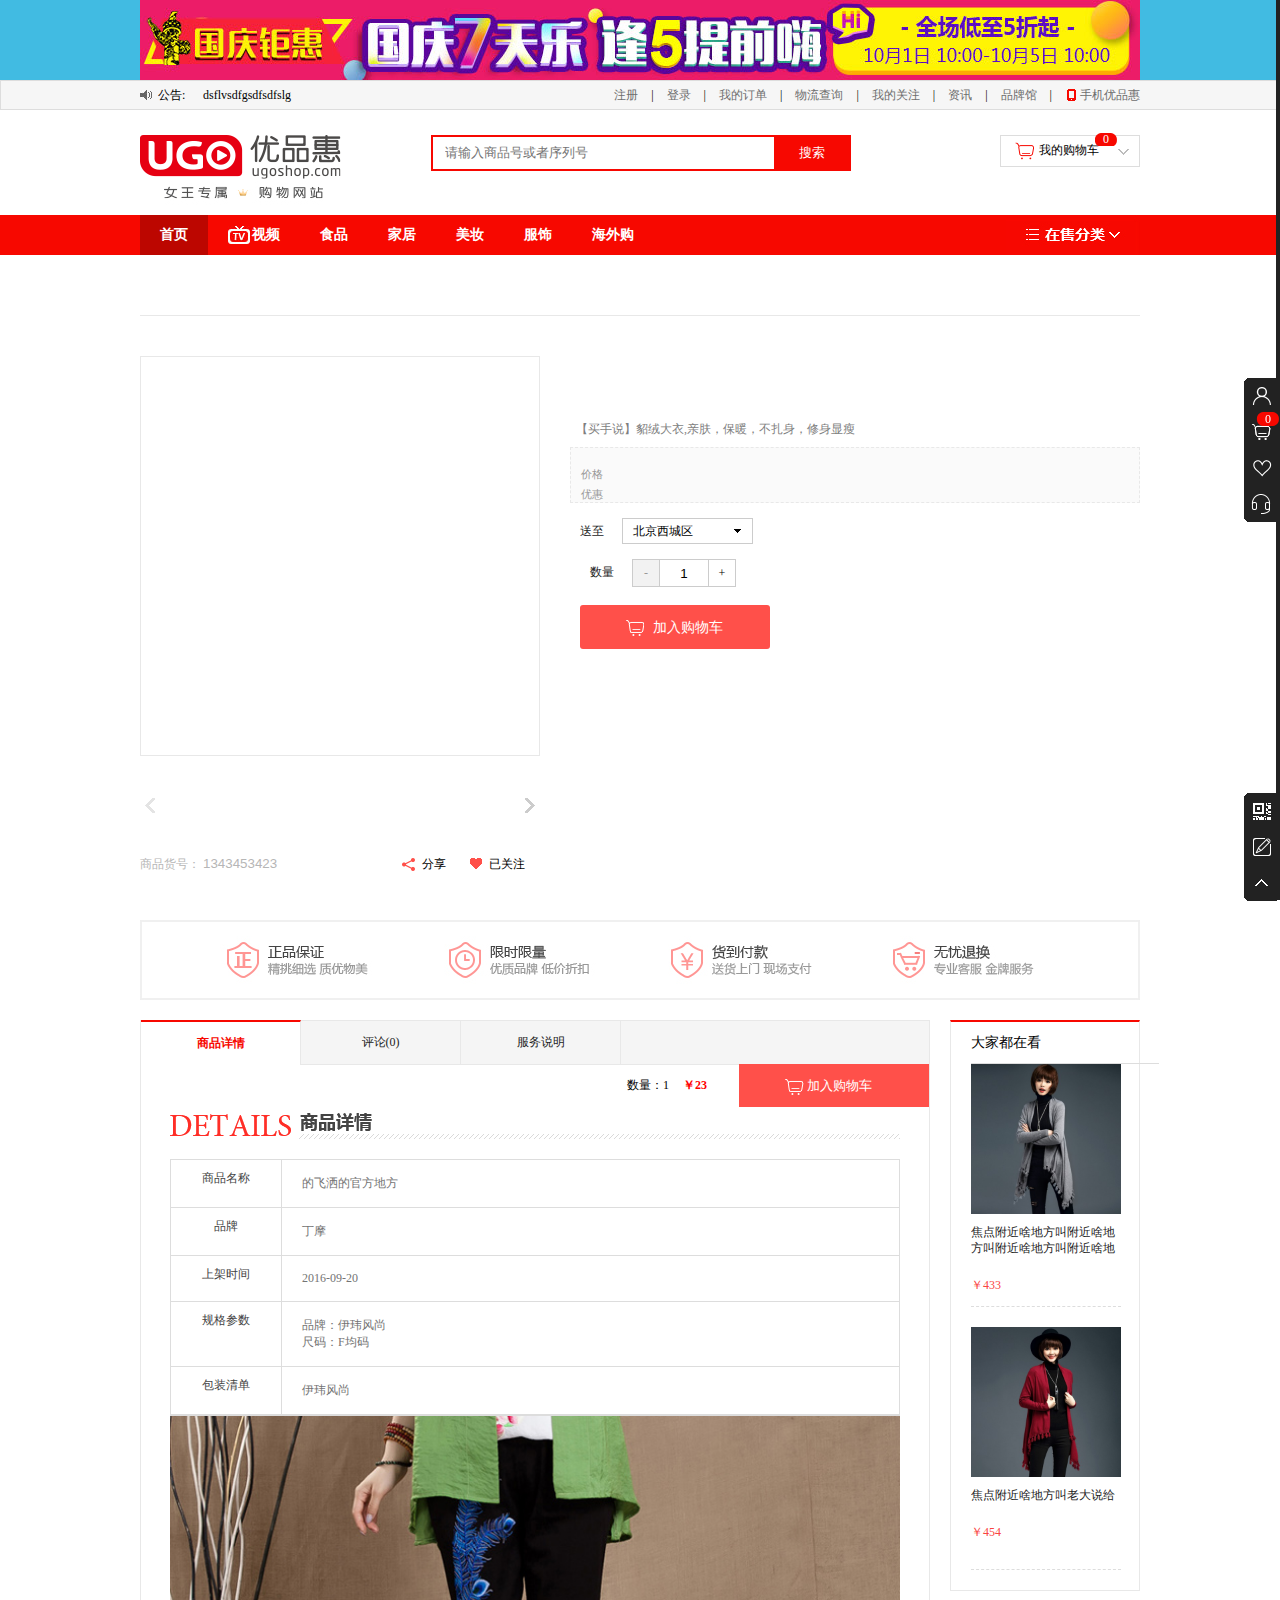
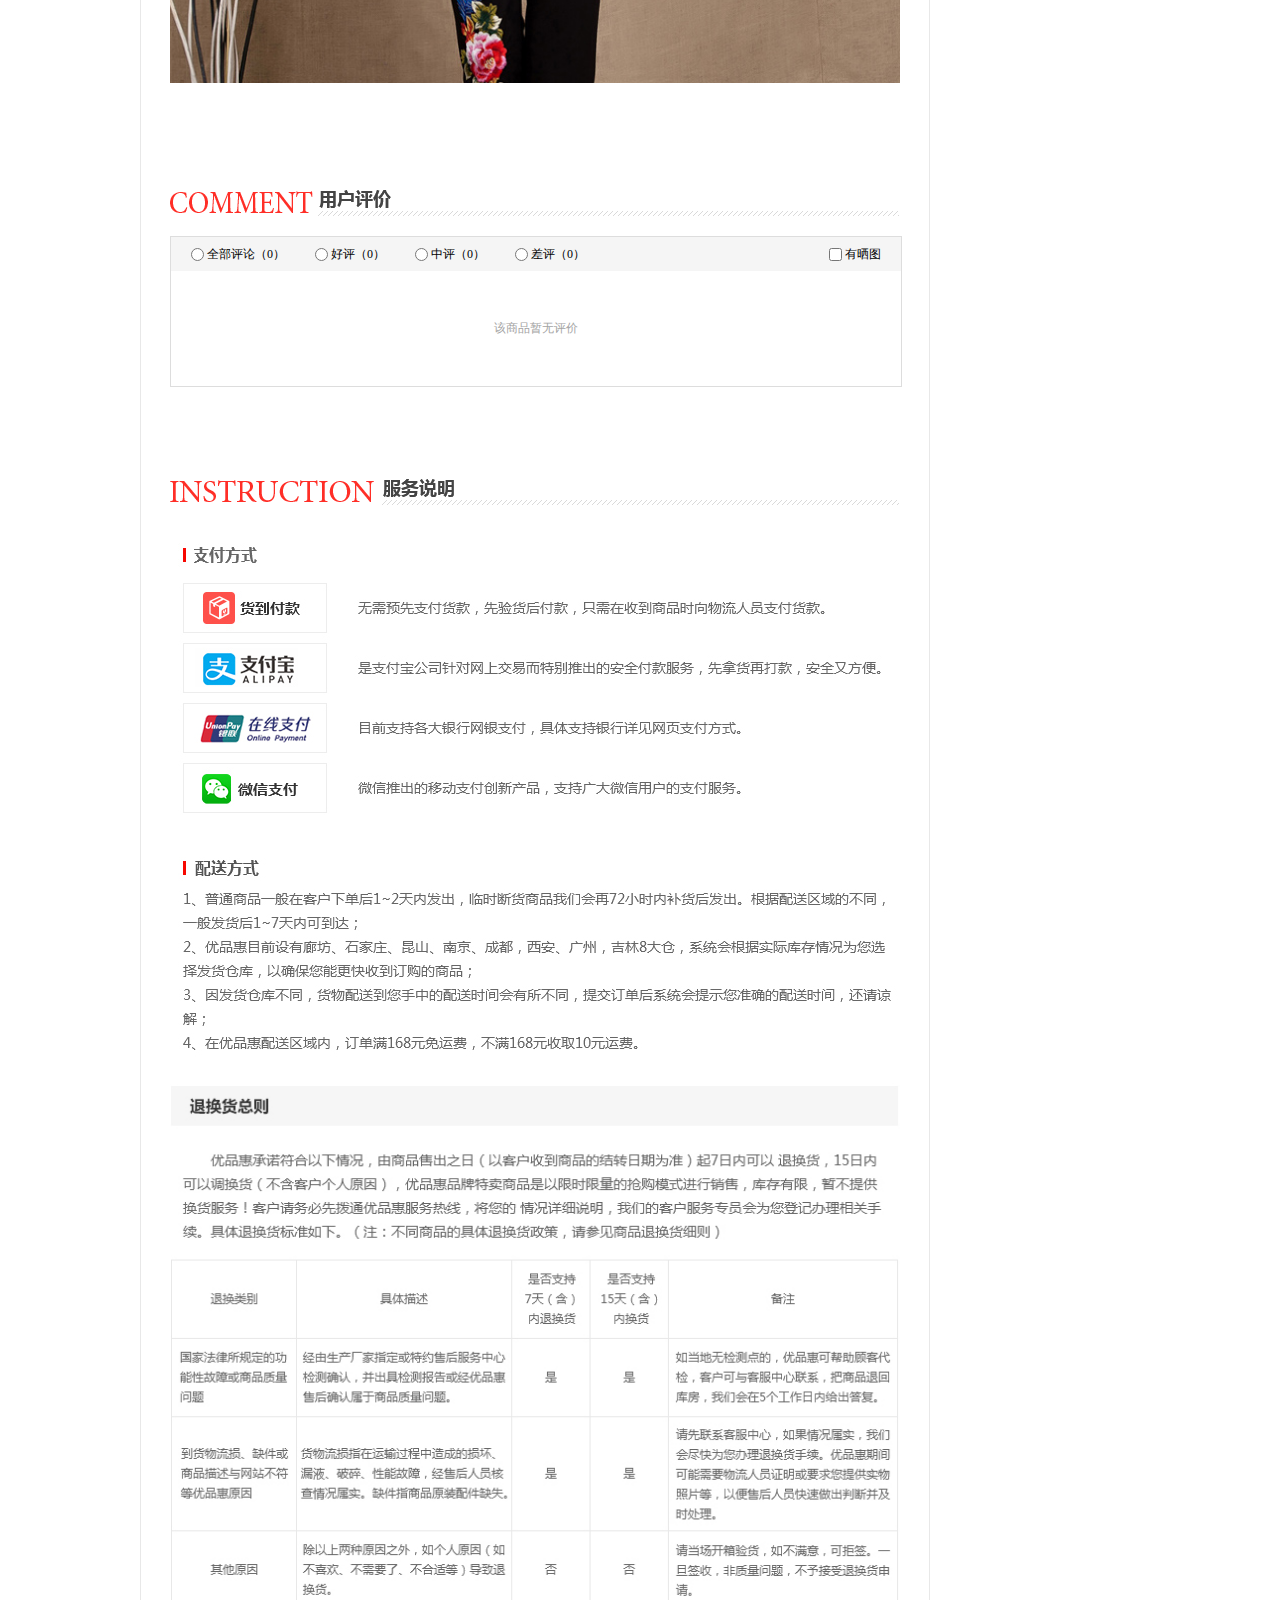
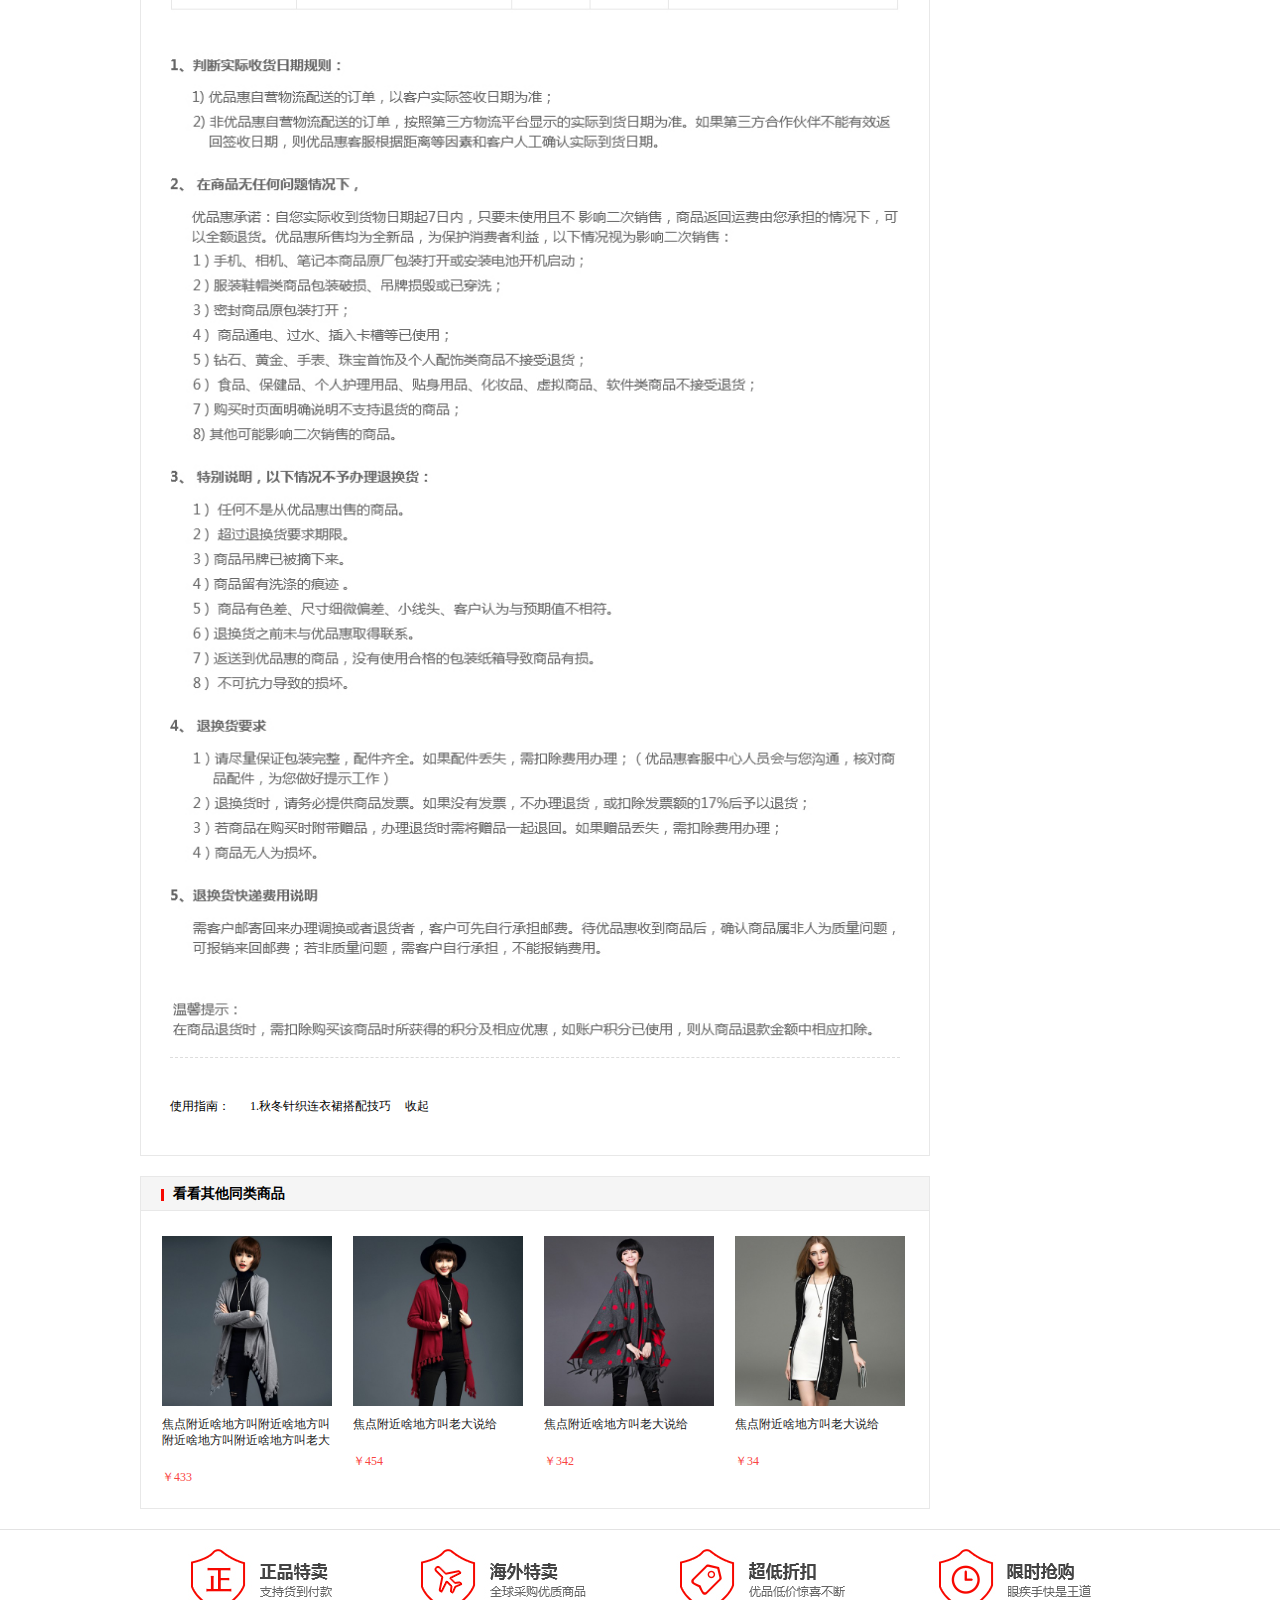
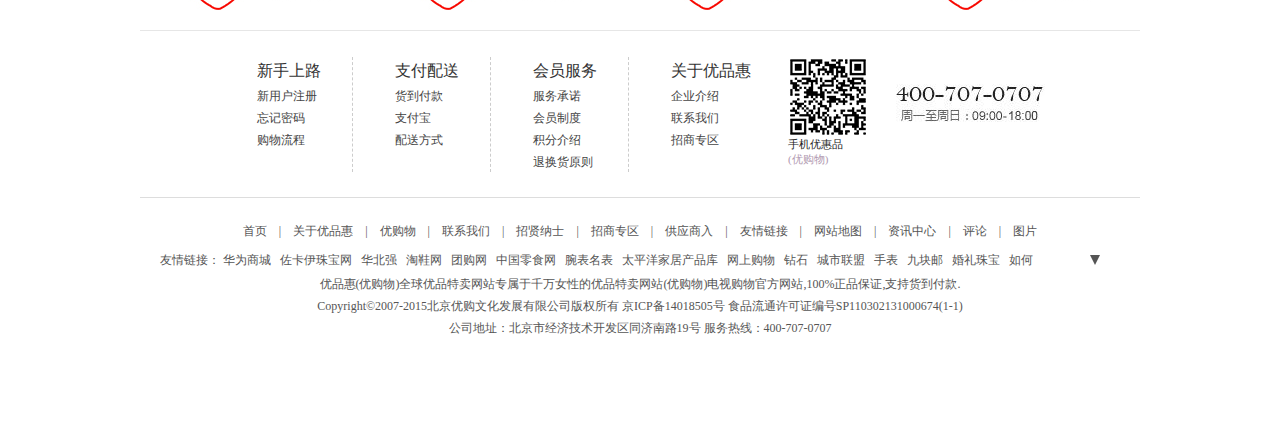
==== myProject/html/goodDetail-2.html @ 3d088c49 "add the file myproject" ====
<!DOCTYPE html>
<html lang="en">
<head>
	<meta charset="UTF-8">
	<title>goodDetail2</title>
	<link rel="stylesheet" href="../css/common/style-reset.css">
	<link rel="stylesheet" href="../css/common/common.css">
	<link rel="stylesheet" href="../css/goodDetail.css">
	<link rel="stylesheet" href="../css/common/side-bar.css">
</head>
<body>
	<!-- side-bar -->
	<div id="side-bar-out"></div>
	<div id="side-bar"></div>
	<!-- banner -->
	<div class="banner-out">
		<div class="banner wid-mar"><a href=""><img src="../img/common/banner.jpg" alt=""></a></div>
	</div>
	<!-- top-nav -->
	<div id="top-nav-out">
		<div id="top-nav" class="wid-mar">
			
		</div>
	</div>

	<!-- search -->
	<div id="search" class="wid-mar">
		
	</div>

	<!-- main-nav-out -->
	<div id="main-nav-out">
		<div id="main-nav" class="wid-mar">

		</div>
	</div>
	<!-- content -->
	<div class="wid-mar">
		<div class="bread-nav"></div>
		<!-- 商品展览和商品参数区 -->
		<div class="sh-good-key clear">
			<div class="sh-good-gallery fl" id="magnifier">
				<div class="big-img-box">
					<!-- <img src="../img/goodDetail/main-product.jpg" alt=""> -->
				</div>
				<div class="middle-img-box">
					<div class="mask"></div>
				<!-- 	<img src="../img/goodDetail/similar1.jpg" alt=""> -->
					<i><a href=""></a></i>
				</div>
				<div class="small-img-box">
					<a class="prev" href="##"></a>
					<a class="next" href="##"></a>
					<div class="ul-box">
						<ul class="clear">
							<!-- <li class="active">
								<img src="../img/goodDetail/similar1.jpg" alt="">
							</li>
							<li>
								<img src="../img/goodDetail/main-product.jpg" alt="">
							</li>
							<li>
								<img src="../img/goodDetail/main-product.jpg" alt="">
							</li>
							<li>
								<img src="../img/goodDetail/main-product.jpg" alt="">
							</li>
							<li>
								<img src="../img/goodDetail/similar3.jpg" alt="">
							</li>
							<li>
								<img src="../img/goodDetail/similar2.jpg" alt="">
							</li>
							<li>
								<img src="../img/goodDetail/similar1.jpg" alt="">
							</li> -->
					
						</ul>
					</div>
				</div>
				<div class="sh-good-share">
					<div class="fl">
					商品货号：
						<input type="text" id="product-code" value="1343453423">
					</div>
					<div class="fr">
						<a href="##" class="a-share">分享<i class="share"></i></a>
						<a href="##" class="a-attention" >已关注<i class="attention"></i></a>
					</div>
				</div>
			</div>
			<div class="sh-good-param fr">
				<form action="#">
					<div class="brand">
						<!-- <span>丁摩</span> -->
					</div>
					<h1 class="title"><!-- 丁摩豹绒宽松休闲外套2211大红 --></h1>
					<div class="description">【买手说】貂绒大衣,亲肤，保暖，不扎身，修身显瘦</div>
					<div class="price-box">
						<ul>
							<li class="li-pri">
								<span class="label">价格</span>
								<!-- <span class="price">
									<i>￥</i>1150
								</span> -->
							</li>
							<li>
								<span class="label">优惠</span>
								<div class="previlege-con">
									<!-- <p>
										<span class="tag">包邮</span>
										<span class="tag-con">订单金额满168元包邮</span>
									</p> -->
								</div>
							</li>
						</ul>
					</div>
					<div class="choice-buy">
						<dl class="clear">
							<dt class="fl">送至</dt>
							<dd class="area fl">
								<div class="area-select fl">
									<span class="text">北京西城区</span>
									<i></i>
								</div>
								<div class="area-con"></div>
								<div class="sfyh fl">
									<!-- <strong>无货</strong>
									，此商品暂时售完 -->
								</div>
							</dd>
						</dl>
						<!-- <dl class="clear"> -->
							<!-- <dt class="fl">颜色</dt>
							<dd class="color fl"> -->
								<!-- <a href="##" class="ck"><img src="" alt=""><i class="ck"></i></a>
								<a href="##"><img src="" alt=""><i></i></a>
								<a href="##"><img src="" alt=""><i></i></a> -->
						<!-- 	</dd>
						</dl> -->
						<!-- <dl class=" clear dl-size">
							<dt class="fl">尺码</dt>
							<dd class="size fl">
								<div class="size-wrap"> -->
									<!-- <span class="ck"><i class="ck"></i>M</span>
									<span><i></i>L</span> -->
					<!-- 				<a class="size-ck" href="##"><i></i>尺码表</a> 
								</div>
								<div class="box">
									<i class="error"></i>
									请选择尺码
								</div>
							</dd>
						</dl> -->
						<dl class="clear dl-num">
							<dt class="fl">数量</dt>
							<dd class="num fl">
								<a href="##" id="less-btn" class="limited">-</a>
								<input type="text" id="good-num-input" value="1">
								<a href="##" id="add-btn">+</a>
							</dd>
						</dl>
					</div>
					<div class="add-cart">
						<button id="btn" class="btn-to-cart">
							<i></i>
							加入购物车
						</button>
					</div>
				</form>
			</div>
		</div>
		<!-- sh-good-declaration -->
		<div class="sh-good-declaration">
			<img src="../img/common/declaration.jpg" alt="">
		</div>
		<!-- 商品详情good-detail -->
		<div class="sh-good-detail clear">
			<div class="group fl">
				<div class="group-top">
					<div class="good-detail-nav">
						<div class="tab-select fl">
							<a href="##" class="active fl">商品详情</a>
							<a href="##" class="fl">评论<span>(0)</span></a>
							<a href="##" class="fl">服务说明</a>
						</div>
						<div class="hide-select fr">
							<button class="fr btn-to-cart"><i></i>加入购物车</button>
							<span class="hide-price fr">￥<i class="float-pri">23</i></span>
							<span class="hide-num fr">数量：1</span>
						</div>
					</div>
					<h3 class="title detail-title"></h3>
					<ul class="detail-table">
						<li class="clear">
							<div class="fl tit">商品名称</div>
							<div class="fl det">的飞洒的官方地方</div>
						</li>
						<li class="clear">
							<div class="fl tit">品牌</div>
							<div class="fl det">丁摩</div>
						</li>
						<li class="clear">
							<div class="fl tit">上架时间</div>
							<div class="fl det">2016-09-20</div>
						</li>
						<li class="clear">
							<div class="fl tit">规格参数</div>
							<div class="fl det">
								品牌：伊玮风尚
								<br/>
								尺码：F均码
							</div>
						</li>
						<li class="clear">
							<div class="fl tit">包装清单</div>
							<div class="fl det">伊玮风尚</div>
						</li>
					</ul>
					<div class="good-pic-box">
						<img src="../img/goodDetail/good-pic1.jpg" alt="">
						<img src="" alt="">
					</div>
					<h3 class="title comment-title"></h3>
					<div class="comment-table">
						<div class="comment-header">
							<div class="select-comment">
								<ul class="fl">
									<li class="fl">
										<div>
											<input type="radio" id="all" name="comment">
											<label for="all">
												<i></i>
												<span id="all-info">全部评论（0）</span>
											</label>
										</div>
									</li>
									<li class="fl">
										<div>
											<input type="radio" id="good" name="comment">
											<label for="good">
												<i></i>
												<span id="good-info">好评（0）</span>
											</label>
										</div>
									</li>
									<li class="fl">
										<div>
											<input type="radio" id="middle" name="comment">
											<label for="middle">
												<i></i>
												<span id="middle-info">中评（0）</span>
											</label>
										</div>
									</li>
									<li class="fl">
										<div>
											<input type="radio" id="bad" name="comment">
											<label for="bad">
												<i></i>
												<span id="bad-info">差评（0）</span>
											</label>
										</div>
									</li>
								</ul>
							</div>
							<div class="show-pic fr">
								<input type="checkbox" id="pic">
								<label for="pic">有晒图</label>
							</div>
						</div>
						<div class="no-comment">该商品暂无评价</div>
					</div>
					<h3 class="title ser-title"></h3>
					<div class="ser-pic-box">
						<img src="../img/common/pay-pattern.jpg" alt="">
						<img src="../img/common/ps-pattern.jpg" alt="">
						<img src="../img/common/refund.jpg" alt="">
					</div>
					<div class="user-guild">
						<div class="clear">
							<span class="fl">使用指南：</span>
							<div class="hide fl">
								<ul>
									<li><a href="##">1.秋冬针织连衣裙搭配技巧</a></li>
									<li><a href="##">2.针织衫外套的清洗和保养</a></li>
									<li><a href="##">3.秋冬外套的推荐搭配方案</a></li>
								</ul>
							</div>
							<div class="tip fl">
								<span>收起</span>
								<i></i>
							</div>
						</div>
					</div>
				</div>
				<div class="group-bottom">
					<div class="view-similar">
						<h4 class="header">看看其他同类商品</h4>
						<div class="similar-box">
							<ul class="clear">
								<li>
									<a href="##">
										<div class="img-box"><img src="../img/goodDetail/similar1.jpg" alt=""></div>
										<p class="good-title">焦点附近啥地方叫附近啥地方叫附近啥地方叫附近啥地方叫老大说给</p>
										<div class="price">￥<span>433</span></div>
									</a>
								</li>
								<li>
									<a href="##">
										<div class="img-box"><img src="../img/goodDetail/similar2.jpg" alt=""></div>
										<p class="good-title">焦点附近啥地方叫老大说给</p>
										<div  class="price">￥<span>454</span></div>
									</a>
								</li>
								<li>
									<a href="##">
										<div class="img-box"><img src="../img/goodDetail/similar3.jpg" alt=""></div>
										<p class="good-title">焦点附近啥地方叫老大说给</p>
										<div class="price">￥<span>342</span></div>
									</a>
								</li>
								<li>
									<a href="##">
										<div class="img-box"><img src="../img/goodDetail/similar4.jpg" alt=""></div>
										<p class="good-title">焦点附近啥地方叫老大说给</p>
										<div class="price">￥<span>34</span></div>
									</a>
								</li>
							</ul>
						</div>
					</div>
				</div>
			</div>
			<div class="watch fr">
				<h3 class="title"><strong>大家都在看</strong></h3>
				<ul class="clear">
					<li>
						<a href="##">
							<div class="img-box"><img src="../img/goodDetail/similar1.jpg" alt=""></div>
							<p class="good-title">焦点附近啥地方叫附近啥地方叫附近啥地方叫附近啥地方叫老大说给</p>
							<div class="price">￥<span>433</span></div>
						</a>
					</li>
					<li>
						<a href="##">
							<div class="img-box"><img src="../img/goodDetail/similar2.jpg" alt=""></div>
							<p class="good-title">焦点附近啥地方叫老大说给</p>
							<div  class="price">￥<span>454</span></div>
						</a>
					</li>
				</ul>
			</div>
		</div>
	</div>
	<!-- footer -->
	<div id="footer-out">
		<div id="footer" class="wid-mar">
		
		</div>
	</div>

	<script type="text/javascript" src="../lib/jquery-1.12.3.js"></script>
	<script type="text/javascript" src="../lib/jquery.cookie.js"></script>
	<script type="text/javascript" src="../js/common/common.js"></script>
	<script type="text/javascript" src="../js/goodDetail.js"></script>
</body>
</html>
---- myProject/css/common/common.css ----
/*--公共样式---*/

.clear{
	zoom: 1;
}
.clear:after{
	content:"";
	display: block;
	clear: both;
}
.fl{
	float: left;
}
.fr{
	float: right;
}
.wid-mar{
	width: 1000px;
	margin: 0 auto;
}
.con-wrap{
	padding-top: 20px;
}
/*小三角形*/
.triangle-up{
	width: 0;
	height: 0;
	overflow: hidden;
	border-left: 7px solid transparent;
	border-right: 7px solid transparent;
	border-bottom: 7px solid #fff;
}
.triangle-down{
	width: 0;
	height: 0;
	overflow: hidden;
	border-left: 5px solid transparent;
	border-right: 5px solid transparent;
	border-top: 10px solid #555;
}

/*pro-price*/
.pro-price{
	margin-top: 15px;
	font-size: 17px;
	color: #f70800;
	position: relative;
}
.pro-price span{
	font-size: 23px;
	color: #f7170f;
}
.pro-price .free-postage, .pro-price .price-down{
	width: 34px;
	height: 15px;
	font-size: 11px;
	text-align: center;
	border-radius: 6px;
	position: absolute;
}
.pro-price .price-down{
	
	background: #ff504a;
	color: #ffe2e1;
	top: 0;
	left: 80px;
}
.pro-price .free-postage{
	background: #ff3175;
	color: #ffe2e1;	
	top: 0;
	left: 120px;
}
.pro-price .peo-buy{
	position: absolute;
	right: 0;
	top: 50%;
	margin-top: -5px;
	color: #666;
	font-size: 11px;
}
.pro-price .peo-buy strong{
	color: #f70866;
}
/*---模块化之结构样式---*/
	
.banner-out{
	background: #41bbe2;
}
#top-nav-out{
	height: 28px;
	border: 1px solid #dddddd;
	background: #f6f6f6;
}
#search{
	height: 105px;
}
#main-nav-out{
	height: 40px;
	background: #f70800;
}
/*---footer----*/
#footer-out{
	border-top:#e3e3e3;
	background: #fff;
	margin-bottom: 92px;
	border-top: 1px solid #e3e3e3;
}

.footer-ad{
	height: 102px;
}
.footer-list{
	padding: 25px 75px;
	border-bottom: 1px solid #dddddd;
}
.footer-info{
	height: auto;
	text-align: center;
	color: #555;
}
/*----内容的详细样式----*/

/*-----------------------------top-------------------------------------*/
#top-nav .notice{
	width: 250px;
	line-height: 28px;
	padding-left: 18px;
	background: url(../../img/common/horn.jpg) no-repeat left center;
	position: relative;
	overflow: hidden;
}
#top-nav .roll{
	position: absolute;
	left: 63px;
	top: 0;
}
#top-nav .roll li{
	height: 28px;
	line-height: 28px;
}
.top-list{}
.top-list li{float: left;line-height: 28px;}
.top-list li a{display: inline-block;float: left;padding: 0 13px;color: #6e6e6e;}
.top-list li a:hover{
	color: red;
}
.top-list .phone{
	position: relative;
}
.top-list .phone span a{
	padding-right: 0;
	padding-left: 28px;
	background: url(../../img/common/icon.png) no-repeat 15px -24px;
}
.top-list .phone .ewm{
	padding: 10px 0 10px 0;
	background: #fff;
	box-shadow: 0 0 3px rgba(0,0,0,0.2);
	position: absolute;
	z-index: 2;
	top: 28px;
	left: 0;
	display: none;
}
.top-list .phone .ewm p{
	color: red;
	text-align: center;
}
.top-list .phone .ewm i{
	display: inline-block;
	position: absolute;
	top: -7px;
	left: 50%;
	margin-left: -5px;
}


/*---------------------------------search------------------------------------*/
#search .logo{
	margin-top: 25px;
	float:left;
}
#search .search{
	margin-top: 25px;
	float:left;
	width: 420px;
	height: 36px;
	margin-left: 85px;
	position: relative;
}
#search .search .form{
	float:left;
	width: 416px;
	height: 32px;
	background: #f70801;
	padding: 2px;
}
#search .search .form .text{
	float:left;
	width: 341px;
	height: 32px;
}
#search .search .form .text input{
	float: left;	/*解决IE6,7中的表单元素对其不一致的bug*/
	width: 341px;
	height: 32px;
	line-height: 32px;
	outline: none;
	padding: 0;
	padding-left: 12px;
	border: 0;
}
#search .form .button{
	float:left;
	width: 75px;
	height: 32px;
}
#search .form .button input{
	width: 75px;
	height: 32px;
	border: 0;
	background: #f70801;
	color: #fff;
	cursor: pointer;
}
#search .search ul{
	width: 341px;
	height: auto;
	border: 1px solid #ccc;
	background: #fff;
	position: absolute;
	z-index: 3;
	top: 34px;
	left: 0;
	display: none;
}


#search .search ul li{
	height: 26px;
	line-height: 26px;
	padding: 0 12px;
	color: #ccc;
}
#search .search ul li:hover{
	background: #eeeeee;
}
#search .search ul li a{
	float: right;
	color: #88887b;
}
#search .search ul li a:hover{
	color: red;
}
.search-shop-cart{
	float: right;
	width: 138px;
	height: 30px;
	margin-top: 25px;
	border: 1px solid #dddddd;
	background: #fff;
	position: relative;
}
.search-shop-cart .cart-bag{
	width: 138px;
	height: 30px;
	position: relative;
	cursor: pointer;
}
.search-shop-cart .cart-bag .cart-icon{
	position: absolute;
	left: 14px;
	top: 6px;
}
.search-shop-cart .cart-bag a{
	display: inline-block;
	margin: 6px 0 0 38px;
}
.search-shop-cart .cart-bag a:hover{
	color: red;
}
.search-shop-cart .cart-arrows.down{
	display: inline-block;
	width: 11px;
	height: 11px;
	background: url(../../img/common/icon.png) no-repeat -189px -59px;
	position: absolute;
	right: 10px;
	top: 12px;
}
.search-shop-cart .cart-arrows.up{
	background-position: -189px 0;
}
.search-shop-cart span.cart-num{
	display: inline-block;
	width: 22px;
	height: 14px;
	background: url(../../img/common/icon.png) no-repeat 0 -100px;
	text-align:center;
	color: #fff;
	position: absolute;
	top: -4px;
	right: 22px;
}
.search-shop-cart .cart-info{
	width: 288px;
	border: 1px solid #ddd;
	box-shadow: 0 0 3px rgba(0,0,0,0.2);
	background: #fff;
	position: absolute;
	z-index: 100;
	left: -150px;
	top: 29px;
	display: none;
}
.cart-info .good-info-wrap{
	margin-top: 20px;
}
.search-shop-cart .cart-info p.no-good{
	height: 74px;
	line-height: 74px;
	text-align: center;
}
/* --页头小购物车-- */
.cart-info .good-info{
	height:50px;
	margin: 0 10px 0 20px;
	padding-bottom: 10px;
	padding-top: 10px;
	border-bottom: 1px solid #ddd;
	background: #fff;
}
.cart-info .good-info:hover{
	background-color: #f0f0f0;
}
.good-info .img-b, .good-info .img-b img{
	width: 50px;
	height: 50px;
}
.good-info p.good-name{
	width:100px;
	line-height: 18px;
	margin: 0 20px 0 10px;
	text-decoration: underline;
	overflow: hidden;
}
.good-info .pri-box{
	color: #c77e49;
}
.good-info .pri-box .price{
	color:#f65200;
	font-size: 10px;
}
.good-info .pri-box .good-num{
	font-size: 9px;
	color: #7e225d;
}
.cart-info .c-balance{
	height:　56px;
	line-height: 56px;
	margin-top: 70px;
	background: #f0f0f0;
}
.cart-info .c-balance p{
	color: #222222;
	padding-left: 12px;
	position: relative;
}
#total-num{
	color:#f60800;
	font-size:　 10px;
}
#total-price{
	margin-left: 12px;
	color: #f55000;
	font-size: 13px;
}
.c-balance button{
	width: 104px;
	height: 30px;
	border-radius: 3px;
	margin-top: 12px;
	margin-right: 20px;
	background: #ff504a;
	cursor: pointer;
}
.c-balance button a{
	color: #fff;
}
/*---------------------------------main-nav------------------------------*/
#main-nav ul{
	position: relative;
}

#main-nav ul li{
	float: left;
	font-size: 14px;
	font-weight: bold;
}
#main-nav ul .active{
	background: #bc0600;
}
#main-nav li a{
	display: inline-block;
	float:left;
	padding: 0 20px;
	line-height: 40px;
	color: #fff;
}

#main-nav li .tv{
	background: url(../../img/index/nav-tv.jpg) no-repeat 20px 11px;
	padding-left: 44px;
}
#main-nav .nav-cat{
	position: absolute;
	right: 0;
}
#main-nav .cat-header{ 
	width: 134px;
	height: 40px;
	background: url(../../img/index/searchbar.jpg) no-repeat 0 -65px;
	cursor: pointer;
}
#main-nav .cat-body{
	width: 998px;
	height: auto;
	border: 1px solid #f70800;
	background: #fff;
	position: absolute;
	z-index: 100;
	top: 40px;
	right: 0;
	overflow: hidden;
	display: none;
}

#main-nav .cat-body dl{
	float: left;
	width: 135px;
	height: 100%;
	/*padding: 8px 15px 40px;*/
	padding: 0 15px;
	border-right: 1px solid #ededed;
	padding-bottom: 10000px;
	margin-bottom: -10000px;
}
#main-nav .cat-body .no-border{
	border: 0;
}
#main-nav .cat-body dl dt{
	height: 47px;
	line-height: 47px;
	padding-left: 48px;
	border-bottom: 1px dashed #ededed;
}

#main-nav .cat-body-bg1{
	background: url(../../img/index/newsix_03.png) no-repeat 18px 0;
}
#main-nav .cat-body-bg2{
	background: url(../../img/index/newsix_05.png) no-repeat 18px 0;
}
#main-nav .cat-body-bg3{
	background: url(../../img/index/newsix_07.png) no-repeat 18px 0;
}
#main-nav .cat-body-bg4{
	background: url(../../img/index/newsix_09.png) no-repeat 18px 0;
}
#main-nav .cat-body-bg5{
	background: url(../../img/index/newsix_11.png) no-repeat 18px 0;
}
#main-nav .cat-body-bg6{
	background: url(../../img/index/newsix_13.png) no-repeat 18px 0;
}
#main-nav .cat-body dl a{
	display: block;
	float: none;
	line-height: 24px;
	text-align: center;
	font-weight: normal;
	padding: 0;
	color: #6a6a5f;
}
#main-nav .cat-body a:hover{
	color: red;
}

/*------------------------------------------footer--------------------------------*/

.footer-list dl{
	height: 115px;
	width: 95px;
	padding-left: 42px;
	border-left: 1px dashed #ccc;
	text-align: left;
	float: left;
}
.footer-list dl.no-border{
	border: 0;
}
.footer-list dt{
	font-size: 16px;
	line-height: 28px;
	color: #333;
}
.footer-list dd{}
.footer-list dd a{
	width: 100%;
	display: block;
	color: #444;
	line-height: 22px;
}
.footer-list dd a:hover{
	color: red;
}
.footer-list dl.foot-ewm {
	width: auto;
	margin-left: 22px;
	padding-left: 0
}
.footer-list dl.foot-ewm dt{
	float: left;
	margin-right:28px;
	line-height: normal;
	font-size: 11px;
}
.footer-list dl.foot-ewm dt i{
	display: block;
	color: #222222;
}
.footer-list dl.foot-ewm dt em{
	display: block;
	color: #b099b0;
}
.footer-list dl.foot-ewm dd{
	float: left;
	margin-top: 27px;
}


.footer-info .nav{
	margin-top: 25px;
	height: 26px;
}
.footer-info .nav a{
	padding: 0 9px;
	color: #555;
}
.footer-info .nav a:hover{
	color: red;
}
.footer-info .friend-links{}
.footer-info .friend-links p{
	width: 880px;
	height: 22px;
	line-height: 22px;
	padding-left: 20px;
	text-align: left;
	overflow: hidden;
}
.footer-info .friend-links p a{
	padding-right: 6px;
	color: #555;
}
.footer-info .friend-links p a:hover{
	color: red;
}
.footer-info .friend-links .triangle{
/*	width: 58px;*/
	height: 18px;
	padding-right: 40px;
	margin-top: 6px;
	line-height: 22px;
}

.footer-info .copyright{
	line-height: 22px;
}
---- myProject/css/goodDetail.css ----
/*---------------content-------------------------*/
/*--------------结构布局样式------------------*/

.bread-nav{
	height: 20px;/*3333*/
	padding: 20px 0;
	margin-bottom: 20px;
	border-bottom: 1px solid #e8e8e8;

}
.sh-good-key{
	height: auto;
	padding-top: 20px;
	
}
.sh-good-key .sh-good-gallery{
	width: 400px;
	height: 564px;
	position: relative;

}
.sh-good-key .sh-good-param{
	width: 570px;
	height: 564px;
}

.sh-good-declaration{
	height: auto;
}
.sh-good-detail{
	height: auto;
	margin-top: 20px;
}
.sh-good-detail .group-top{

}
.sh-good-detail .group-top{
	width: 730px;
	border: 1px solid #e8e8e8;
	padding: 0 29px;
	margin-right: 20px;
	margin-bottom: 20px;
	position: relative;
}
.sh-good-detail .group-bottom{
	width: 788px;
	border: 1px solid #e8e8e8;
	margin-right: 20px;
	margin-bottom: 20px;
	position: relative;
}
.sh-good-detail .watch{
	width: 150px;
	padding: 0 18px 0 20px;
	border: 1px solid #e8e8e8;
	border-top: 2px solid #f70800;
	position: relative;
}

/*-------------------------每个模块的详细布局----------------------*/

/*---------------面包导航.bread-nav-------------*/

/*---------------商品展示sh-good-key-------------*/

/*----sh-good-gallery----*/
.sh-good-gallery .big-img-box{
	width: 398px;
	height: 398px;
	position: absolute;
	z-index: 10;
	top: 0;
	right: -400px;
	display: none;
	overflow: hidden;
}
.sh-good-gallery .big-img-box img{
	position: absolute;
	display: block;

}

.sh-good-gallery .middle-img-box, .sh-good-gallery .middle-img-box img{
	width: 398px;
	height: 398px;
	border: 1px solid #e8e8e8;
	margin-bottom: 20px;
	position: relative;
	cursor: pointer;
}

.sh-good-gallery .middle-img-box .mask{
	width: 90px;
	height: 90px;
	background: #fff;
	position: absolute;
	z-index: 10;
	opacity: 0.5;
	filter: alpha(opacity:50);
	cursor: pointer;
	display: none;
}
.sh-good-gallery .small-img-box{
	width: 390px;
	height: 60px;
	margin: 0 auto;
	position: relative;

}
.sh-good-gallery .small-img-box img{
	width: 58px;
	height: 58px;
}
.sh-good-gallery .small-img-box .prev, .sh-good-gallery .small-img-box .next{
	display: block;
	width: 10px;
	height: 15px;
	position: absolute;
	background-image: url(../img/goodDetail/icons.png);
}
.sh-good-gallery .small-img-box .prev{
	background-position: 0 -11px;
	left: 0;
	top: 22px;
}
.sh-good-gallery .small-img-box .next{
	background-position: -110px -11px;
	right: 0;
	top: 22px;
}
.sh-good-gallery .small-img-box .ul-box{
	width: 350px;
	height: 60px;
	margin: 0 auto;
	overflow: hidden;
	position: relative;
}
.sh-good-gallery .ul-box ul{
	width: auto;
	position: absolute;
	left: 0;
	top: 0;
}
.sh-good-gallery .ul-box li{
	float: left;
	width: 58px;
	height: 58px;
	border: 1px solid #ededed;
	margin-right: 10px;
	cursor: pointer;
	background: blue;
}
.sh-good-gallery .ul-box li.active{
	border-color: red;
}
.sh-good-gallery .ul-box li:hover{
	border: 1px solid red;
}

.sh-good-gallery .sh-good-share{
	width: 400px;
	height: 18px;
	margin-top: 20px;
}

.sh-good-gallery .sh-good-share{
	width: 400px;
	height: 18px;
}

.sh-good-gallery .sh-good-share .fl, .sh-good-gallery .sh-good-share .fl input{
	color: #b6b6b6;
}
.sh-good-gallery .sh-good-share a{
	position: relative;
	display: inline-block;
	
}
.sh-good-gallery .sh-good-share .a-share{
	margin-right: 40px;
}
.sh-good-gallery .sh-good-share .a-attention{
	margin-right: 15px;
}
.sh-good-gallery .sh-good-share i{
	display: block;
	width: 13px;
	height: 13px;
	position: absolute;
	background-image: url(../img/goodDetail/icons.png);
}
.sh-good-gallery .sh-good-share .share{
	left: -20px;
	top: 2px;
	background-position: -72px -289px;
}
.sh-good-gallery .sh-good-share .attention{
	left: -20px;
	top: 2px;
	background-position: -100px -270px;
}
/*----sh-good-param----*/
.sh-good-param .brand{
	height: 27px;
	padding-left: 10px;
	line-height: 27px;
	color: #6e6e6e;
}
.sh-good-param h1{
	height: 37px;
	line-height: 37px;
	font-size: 16px;
	font-weight: bold;
	color:#3a3a3a;
}
.sh-good-param .description{

	line-height: 18px;
	color: #7f7f7f;
	padding-left: 6px;
	margin-bottom: 9px;
}
.sh-good-param .price-box{
	padding-left: 10px;
	padding-top: 19px;
	border: 1px dashed #e8e8e8;
	background: #fafafa;
}
.sh-good-param .price-box li.li-pri{
	margin-bottom: 5px;
/*高度不可以写死*/
}

.sh-good-param .choice-buy{
	padding-left: 10px;
}
.sh-good-param .choice-buy dl, .dl-num{
	/*height: 45px;*/
	padding-top: 15px;
}
.dl-num{
	padding-left: 10px;
}
.sh-good-param .choice-buy dl.error{
	background-color: #fff7f7;
	border: 1px solid red;
}
.sh-good-param .add-cart{
	margin-top: 18px;
	padding-left: 10px;
}

.price-box .label{
	color:#979797;
	font-size: 11px;
}
.price-box .price{
	margin-left: 25px;
	font-size: 28px;
	color: #f70800;
}
.price-box .price i{
	font-size: 18px;

}
.price-box .previlege-con{
	display: inline-block;
	margin-bottom: 10px;
}
.price-box .previlege-con p{
	margin-bottom: 5px;
}
.price-box .previlege-con .tag{
	display: inline-block;
	width: 40px;
	height: 20px;
	line-height: 20px;
	border-radius: 2px;
	margin-left: 25px;
	text-align: center;
	color: #fff;
	background: #ff504a;
}


.choice-buy .color a i,  .choice-buy .size i, .add-cart button i{
	display: inline-block;
	background-image: url(../img/goodDetail/icons.png);
}
.choice-buy dt, .dl-num dt{
	line-height: 26px;
	margin-right: 18px;
	color: #1c1c1c;
}

.choice-buy .area .area-select{
	width: 109px;
	height: 10px;
	line-height: 10px;
	border: 1px solid #ccc;
	padding: 7px 10px;
	position: relative;
	cursor: pointer;
}
.choice-buy .area .area-select .text{

}
.choice-buy .area .area-select i{
	display: inline-block;
	width: 7px;
	height: 4px;
	background: url(../img/goodDetail/shop-sprite.gif) -55px -175px;
	position: absolute;
	top: 10px;
	right: 11px;
}
.choice-buy .area .area-con{
	position: absolute;
	display: none;
}
.choice-buy .area .sfyh{
	height: 26px;
	line-height: 26px;
	margin-left: 10px;
}
.choice-buy .area .sfyh strong{
	font-weight: bold;
	color: red;
}

.choice-buy .color a{
	display: inline-block;
	width: 38px;
	height: 38px;
	border: 2px solid #ccc;
	margin-right: 8px;
	position: relative;
}
.choice-buy .color a.no-goods{
	color: #cfcfcf;
	border-style: dotted;
	cursor: not-allowed;
}
.choice-buy .color a.ck{
	border: 2px solid red;
}
.choice-buy .color a i.ck, .choice-buy .size span i.ck{
	width: 12px;
	height:12px;
	background-position: -72px -336px;
	position: absolute;
	bottom: 0;
	right: 0;
}
.choice-buy .color a img{
	width: 38px;
	height: 38px;
}

.choice-buy .size span{
	display: inline-block;
	padding: 9px 11px;
	border: 2px solid #ccc;
	margin-right: 8px;
	position: relative;
}
.dl-size div.box{
	height: 35px;
	width: 100%;
	padding-left: 20px;
	position: relative;
	display: none;
}
.choice-buy .size i.error{
	width: 14px;
	height:14px;
	background-position: -100px -336px;
	position: absolute;
	left: 0;
	top: 2px;

}
.choice-buy .size span{
	cursor: pointer;
}
.choice-buy .size span.no-goods{
	color: #cfcfcf;
	border-style: dotted;
	cursor: not-allowed;
}
.choice-buy .size span.ck{
	border-color: red;
}
.choice-buy .size .size-ck{
	display: inline-block;
	width: 50px;
	height: 29px;
	padding-left: 15px;
	position: relative;
}
.choice-buy .size .size-ck i{
	width: 13px;
	height: 13px;
	background-position: -100px -289px;
	position: absolute;
	left: 0;
	top: 3px;
}
dd.num{
	width: 102px;
	height: 26px;
	border: 1px solid #ccc;
	text-align: center;
	line-height: 26px;
}
#less-btn{
	float: left;
	display: inline-block;
	width: 26px;
	height: 26px;
	border-right: 1px solid #ccc;
}
#less-btn.limited{
	color:#999;
	background-color: #f2f2f2;
	cursor: not-allowed;
}
#add-btn{
	float: left;
	display: inline-block;
	width: 26px;
	height: 26px;
	border-left: 1px solid #ccc;
}
#good-num-input{
	float: left;
	width: 48px;
	height: 26px;
	text-align: center;
}
 .add-cart button{
	width: 190px;
	height: 44px;
	padding-left: 25px;
	background: #ff504a;
	font-size: 14px;
	line-height: 44px;
	border-radius: 3px;
	color: #fff;
	position: relative;
	cursor: pointer;

}
 .add-cart button i{
 	display: block;
 	width: 19px;
 	height: 16px;
 	background-position: -72px -309px;
 	position: absolute;
 	left: 45px;
 	top: 15px;

 }


/* -----------------商品详情------------------------ */


/*--------group----------------*/
.good-detail-nav{
	width: 788px;
	height: 43px;
	border-bottom: 1px solid #e8e8e8;
	border-top: 0;
	background: #f5f5f5;
	position: absolute;
	left: 0px;
	top: 0;
	
}
.good-detail-nav.fixed-bar{
	width: 998px;
	position: fixed;
	z-index: 100;
	margin: 0 auto;
	top: 0;
	left: 0;
	right: 0;
}
.good-detail-nav .hide-select{
	width: 518px;
	height: 43px;
	line-height: 43px; 
}
.hide-select .hide-num{
	width: 56px;

}
.hide-select .hide-price{
	width: 56px;
	color: red;
	font-size: 12px;
	font-weight: bold;
}
.hide-select button{
	width: 190px;
	height: 43px;
	padding-left: 10px;
	background-color: #ff504a;
	position: relative;
	color: #fff;
	cursor: pointer;
}
.hide-select button i{
	display: block;
	width: 20px;
	height: 16px;
	position: absolute;
	top: 15px;
	left: 45px;
	background:url(../img/goodDetail/icons.png) no-repeat -72px -309px;
}
.good-detail-nav .tab-select{
	width: 480px;
}
.good-detail-nav .tab-select a{
	display: inline-block;
	width: 159px;
	height: 43px;
	line-height: 43px;
	border-right: 1px solid #e8e8e8;
	text-align: center;
	color: #222222;
}
.good-detail-nav .tab-select a.active{
	border-top: 2px solid #f70800;
	color: #f70800;
	font-weight: bold;
	background: #fff;
	position: relative;
	top: 1px;
	margin-top: -2px;
}

.group h3.title{
	height: 26px;
	margin: 92px 0 20px 0;
	background-image: url(../img/goodDetail/title-bg.png);
}
.group h3.title.detail-title{
	background-position: 0 0;
}

.group ul.detail-table{
	width: 728px;
	height: auto;
	border: 1px solid #ddd;
}
.group ul.detail-table li{
	width:728px;
	height: auto;
	overflow: hidden;

	border-bottom: 1px solid #ddd;
}
.group ul.detail-table .tit{
	width: 110px;
	padding-top: 10px;
	padding-bottom: 1000px;
	margin-bottom: -1000px;
	border-right: 1px solid #ddd;
	text-align: center;
	color: #444444;
}
.group ul.detail-table .det{
	width: 597px;
	padding: 15px 0 15px 20px;
	color: #747474;
}

.group .good-pic-box{
	width: 100%;
	height: auto;
}
.group .good-pic-box img{
	width: 100%;
	height: auto;
}
.group h3.comment-title{
	background-position: 0 -30px;
}

.group .comment-table{
	width: 100%;
	height: auto;
	border: 1px solid #ddd;
}
.group .comment-table .comment-header{
	height: 34px;
	line-height: 34px;
	padding: 0 20px;
	background: #f5f5f5;
}

.group .select-comment li{
	margin-right: 30px;
	position: relative;
}

.group .select-comment li input{
	vertical-align: middle;
	cursor: pointer;
}
.group .select-comment li label{
	cursor: pointer;
}
.group .select-comment li i{
	display: inline-block;
	width: 14px;
	height: 14px;
	background: url(../img/goodDetail/icons.png) no-repeat -100px -225px;
	position: absolute;
	left: 0;
	top: 50%;
	margin-top: -7px;
	display: none;
}
.group .comment-table .no-comment{
	height: 115px;
	line-height: 115px;
	text-align: center;
	color: #a4a4a4;
	background: #fff;
}
.group .select-comment li label span{}
.group h3.ser-title{
	background-position: 0 -60px;
	margin-bottom: 30px;
}

.comment-table{
	margin-bottom: 60px;
}
.comment-table .show-pic input{
	vertical-align: middle;
	cursor: pointer;
}
.comment-table .show-pic label{
	cursor: pointer;
}
.group .ser-pic-box{
	width: 100%;
	height: auto;
}
.group .ser-pic-box img{
	width: 100%;
}

.group .user-guild{
	height: auto;
	padding: 40px 0;
	border-top: 1px dashed #ddd;
}
.group .user-guild .hide{
	height: 17px;
	overflow: hidden;
}
.group .user-guild .hide.show{
	overflow: visible;
	height: auto;
}
.group .user-guild ul{
	margin: 0 14px 0 20px;
}
.group .user-guild .tip i{
	display: inline-block;

}

/* -------查看其他同类商品----- */

.view-similar h4.header{
	height: 33px;
	width: 756px;
	padding-left: 32px;
	line-height: 33px;
	font-size: 14px;
	border-bottom: 1px solid #e8e8e8;
	border-top: 0;
	background: #f5f5f5 url(../img/common/similar-pic.jpg) no-repeat 20px 12px;
	color: #000;
}
.view-similar .similar-box{
	margin: 25px 0 25px 21px;
}
.view-similar .similar-box li{
	float: left;
	width: 170px;
	height: 247px;
	margin-right: 21px;
	cursor: pointer;
	position: relative;
}
.view-similar .similar-box li a{}
.view-similar .similar-box .img-box, .view-similar .similar-box .img-box img{
	width: 170px;
	height: 170px;
}
/*--查看其他商品、侧边栏-“大家都在看的”*/
.view-similar .good-title, .watch .good-title {
	max-height: 32px;
	line-height: 16px;
	margin-top: 10px;
	color: #222222;
	overflow: hidden;
}
.view-similar .price, .watch .price{
	height: 30px;
	line-height: 30px;
	color: #f9453f;
	margin-top: 14px;
}
/*-- end 查看其他商品、侧边栏-“大家都在看的”*/

/*----------------watch----------------*/

.watch h3.title{
	width: 188px;
	height: 41px;
	line-height: 41px;
	border-bottom: 1px solid #ddd;
}
.watch li{
	width: 150px;
	height: 242px;
	border-bottom: 1px dashed #ddd;
	margin-bottom: 20px;
	position: relative;
}
.watch li .img-box ,.watch li .img-box img{
	width: 150px;
	height: 150px;

}
---- myProject/css/common/side-bar.css ----
#side-bar-out{
	width: 4px;
	height: 100%;
	background: #222;
	position: fixed;
	right: 0;
	z-index: 333;
}
#side-bar{
	width: 36px;
	height: 100%;
	position: fixed;
	right: 0;
	z-index: 444;
	-background: pink;/*3333*/
}
#side-bar .side-top{
	width: 36px;
	height: 144px;
	border-radius: 0 0 3px 3px ;
	position: absolute;
	top: 50%;
	right: 0;
	margin-top: -72px;
}
#side-bar .side-bot{
	width: 36px;
	height: 108px;
	position: absolute;
	bottom: -1px;
	right: 0;
}

#side-bar li{
	width: 36px;
	height: 36px;
	position: relative;
	
}
#side-bar li .a-sidebar, #side-bar .cart-num, #side-bar .close, #side-bar .cart-c, #side-bar .care-c, #side-bar .ser-c, #side-bar .ask-c, #side-bar .return-c{
	display: block;
	width: 36px;
	height: 36px;
	background-image: url(../../img/common/side-bar-bj.png);
}

#side-bar .a-user{
	background-position: 0 0;
}
#side-bar .a-cart{
	background-position: 0 -46px;
}
#side-bar .a-care{
	background-position: 0 -92px;
}
#side-bar .a-ser{
	background-position: 0 -138px;
}
#side-bar .a-code{
	background-position: 0 -184px;
}
#side-bar .a-ask{
	background-position: 0 -230px;
}
#side-bar .a-return{
	background-position: 0 -276px;
}

#side-bar .a-user.a-h{
	background-position: -46px 0;
}
#side-bar .a-cart.a-h{
	background-position: -46px -46px;
}
#side-bar .a-care.a-h{
	background-position: -46px -92px;
}
#side-bar .a-ser.a-h{
	background-position: -46px -138px;
}
#side-bar .a-code.a-h{
	background-position: -46px -184px;
}
#side-bar .a-ask.a-h{
	background-position: -46px -230px;
}
#side-bar .a-return.a-h{
	background-position: -46px -276px;
}

#side-bar .cart-num.num-h{
	background-position: 0 -374px;
	color: red;
}


#side-bar .div-sidebar{
	position: absolute;
	right: 36px;
	top: 0;
	display: none;
}

/*------------user-c--------------------*/

#side-bar .user-c{
	width: 258px;
	height: 228px;
	border: 1px solid #dddddd;
	background: #fff;
	/*display: none;*/
}
#side-bar .user-c a.close{
	display: block;
	width: 12px;
	height: 12px;
	background-position: -69px -357px;
	position: absolute;
	top: 20px;
	right: 12px;
}
#side-bar .user-c a.close:hover{
	background-position: -99px -357px;
}
#side-bar .user-c .img-a{
	display: block;
	width: 100%;
	height: 74px;
	text-align: center;
	margin-top: 30px;
}
#side-bar .user-c .img-a img{
	width: 74px;
	height: 74px;
	margin: 0 auto;
}
#side-bar .user-c .side-userinfo{
	width: 100%;
	padding-right:80px;
	text-align: center;
	color: #000;
	height: 38px;
	line-height: 38px;
}
#side-bar .user-c .side-userinfo i{
	display: inline-block;
	width: 15px;
	height:13px;
	background: url(../../img/common/side-bar-bj.png) no-repeat 0 -463px;
	position: absolute;
	top: 50%;
	right: 57px;
}
#side-bar .user-c .side-userinfo a{
	color: #f70817;
}
#side-bar .user-c .side-login-go{
	width: 100%;
	height: 62px;
	background: #f8f8f8;
	position: absolute;
	bottom: 0;
	left: 0;
}
#side-bar .user-c .side-login-go a{
	display: inline-block;
	width: 88px;
	height: 28px;
	border: 1px solid #dddddd;
	border-radius: 3px;
	text-align: center;
	line-height: 28px;
	position: absolute;
}
#side-bar .user-c .order-form{
	left: 25px;
	top: 23px;
}
#side-bar .user-c .discount-coupon{
	left: 137px;
	top: 23px;
}

/*------------cart-c--------------------*/

#side-bar .cart-num{
	display: block;
	width: 24px;
	height: 14px;
	line-height: 14px;
	background-position: 0 -342px;
	color: #fff;
	text-align: center;
	position: absolute;
	top: -2px;
	right: 0;
}

#side-bar .cart-c, #side-bar .care-c, #side-bar .ser-c,#side-bar .ask-c, #side-bar .return-c{
	width: 90px;
	height: 36px;
	text-align: center;
	line-height: 36px;
	background-position: 0 -412px;
	/*display: none;*/
}
#side-bar .cart-c a, #side-bar .care-c a, #side-bar .ser-c a, #side-bar .ask-c a, #side-bar .return-c a{
	color: #fff;
}
#side-bar .code-c{
	top: -73px;
	/*display: none;*/
}
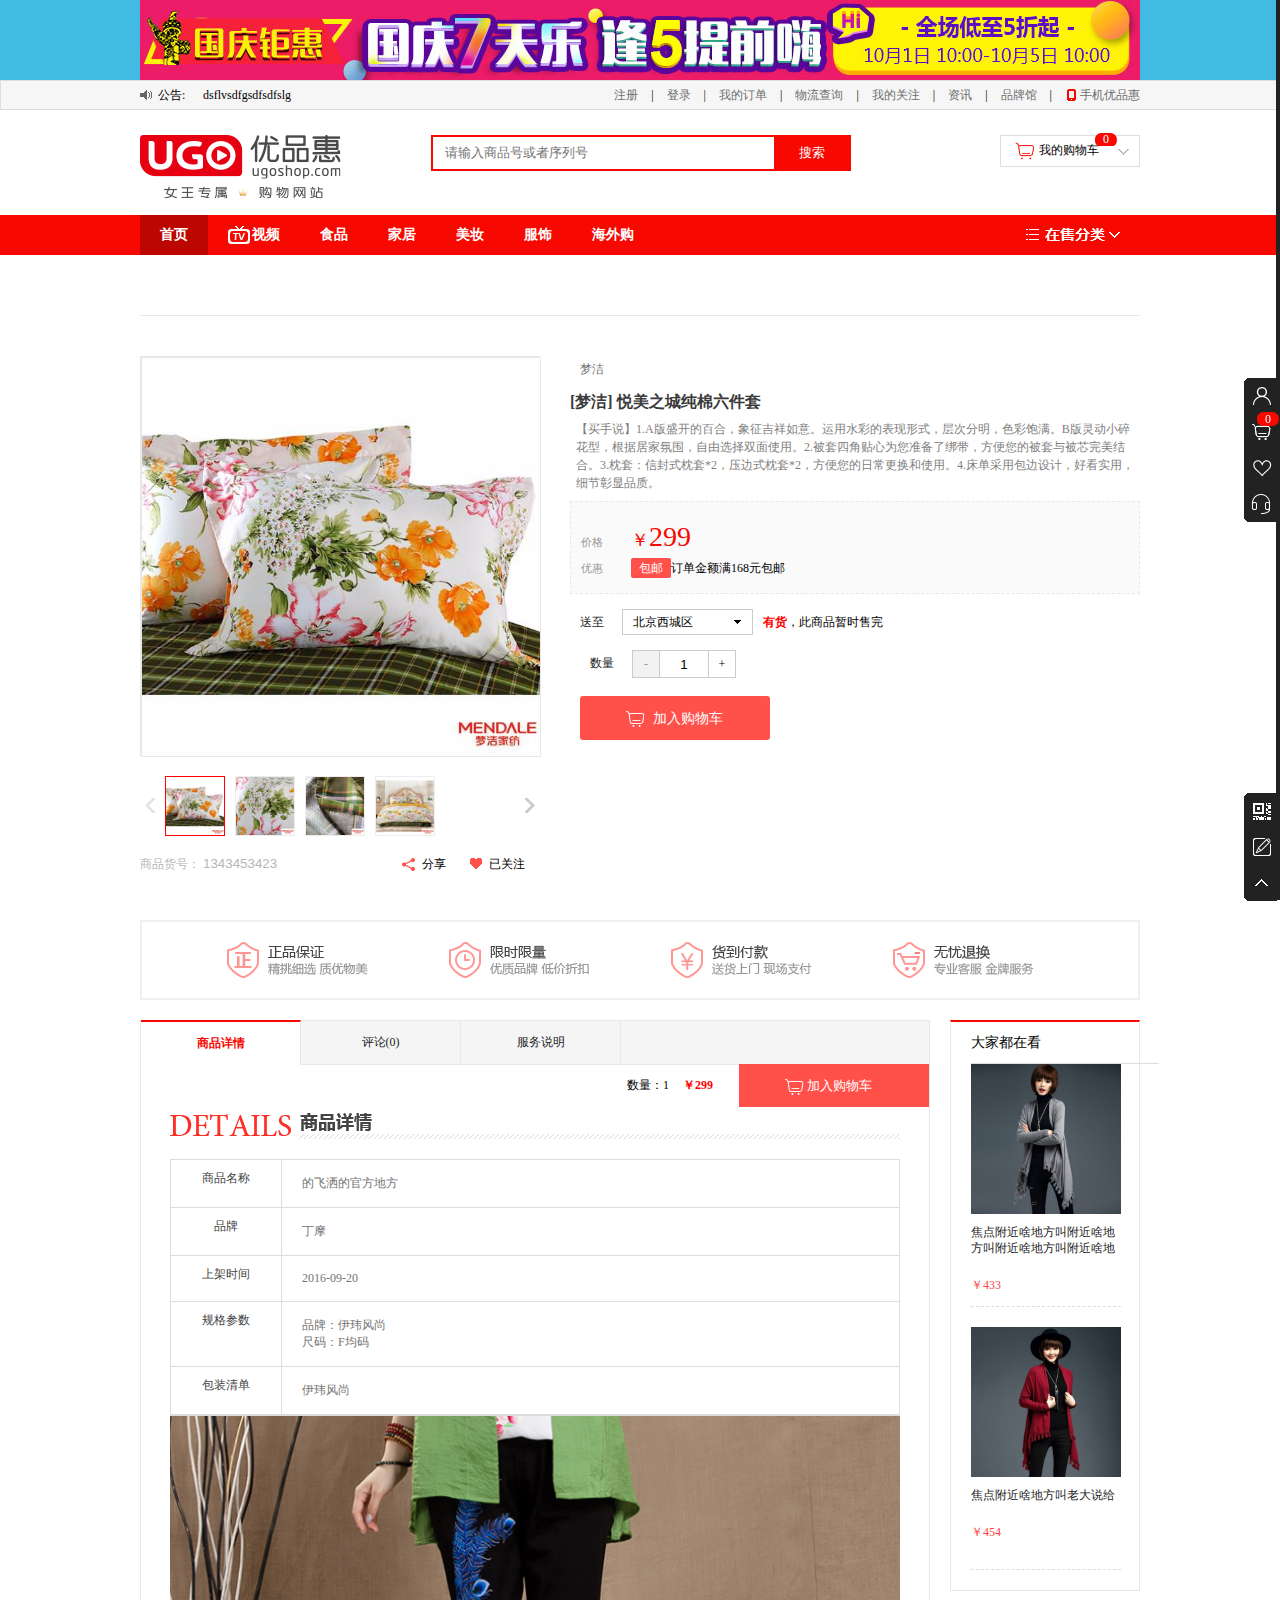
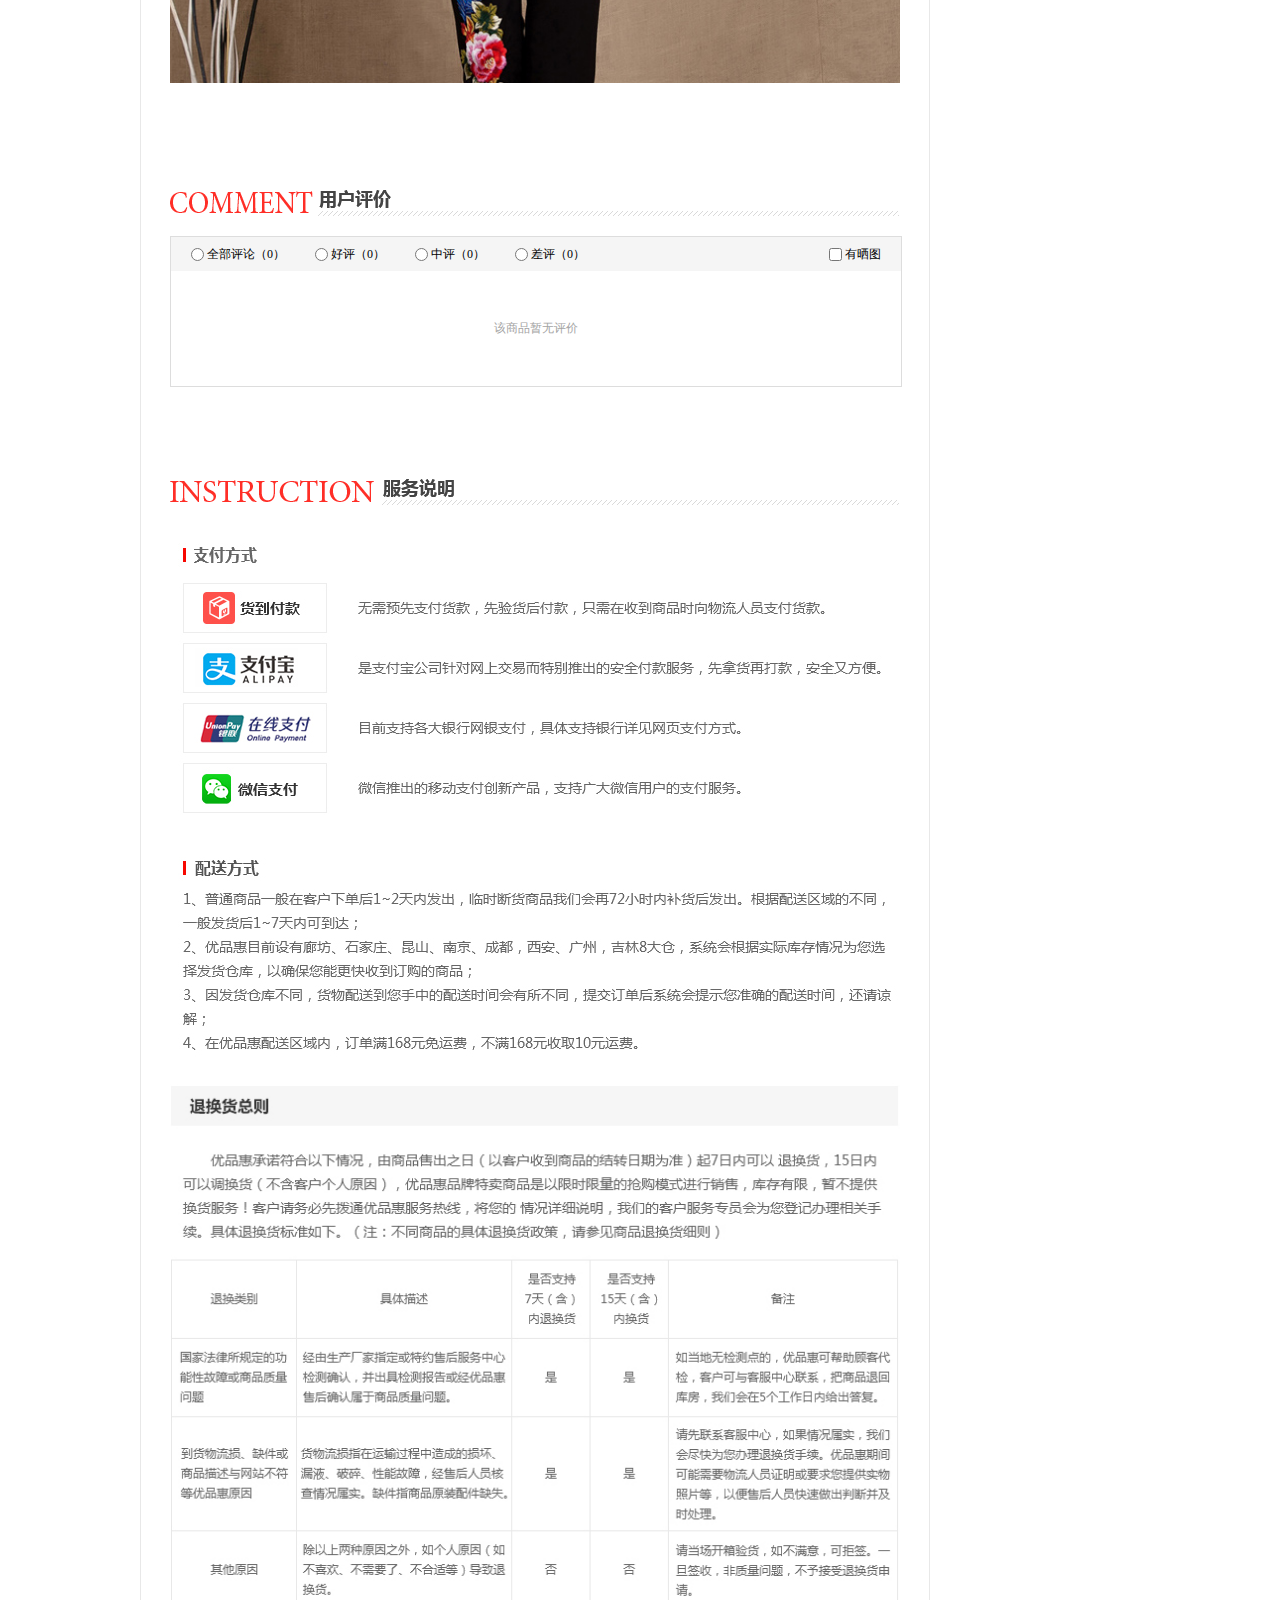
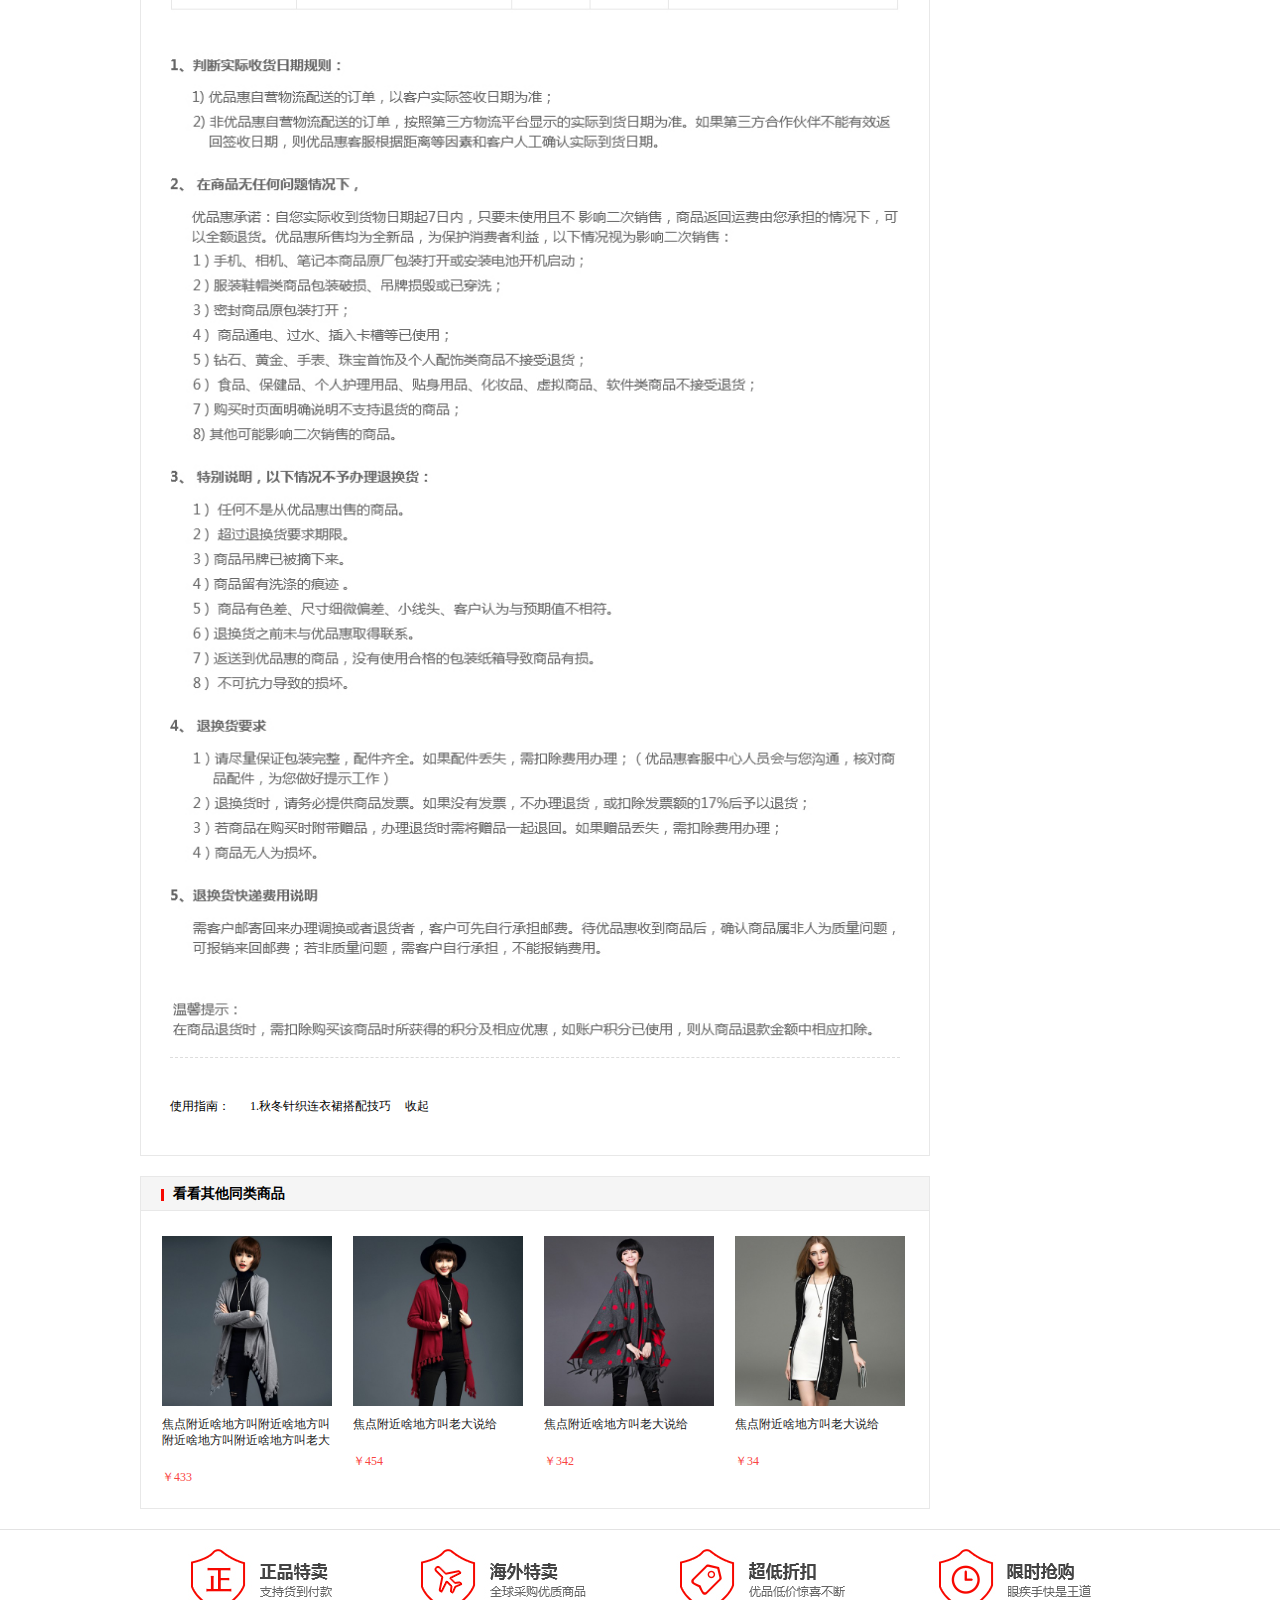
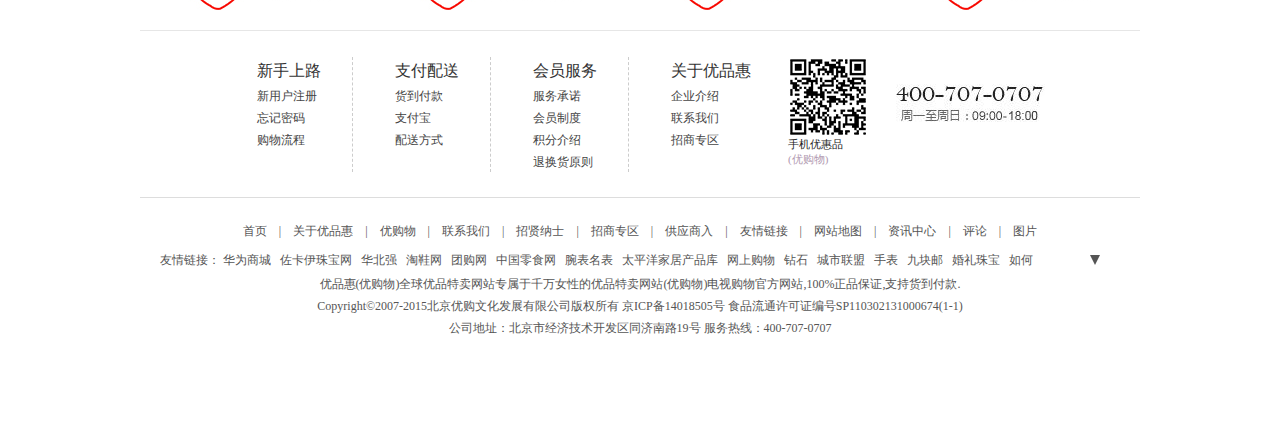
==== commit 64d26c45: "modified by new year" ====
--- a/myProject/html/goodDetail-2.html
+++ b/myProject/html/goodDetail-2.html
@@ -360,7 +360,7 @@
 		</div>
 	</div>
 
-	<script type="text/javascript" src="../lib/jquery-1.12.3.js"></script>
+	<script type="text/javascript" src="../lib/jquery.js"></script>
 	<script type="text/javascript" src="../lib/jquery.cookie.js"></script>
 	<script type="text/javascript" src="../js/common/common.js"></script>
 	<script type="text/javascript" src="../js/goodDetail.js"></script>
--- a/myProject/css/common/common.css
+++ b/myProject/css/common/common.css
@@ -8,6 +8,7 @@
 	content:"";
 	display: block;
 	clear: both;
+	visibility: hidden;
 }
 .fl{
 	float: left;
